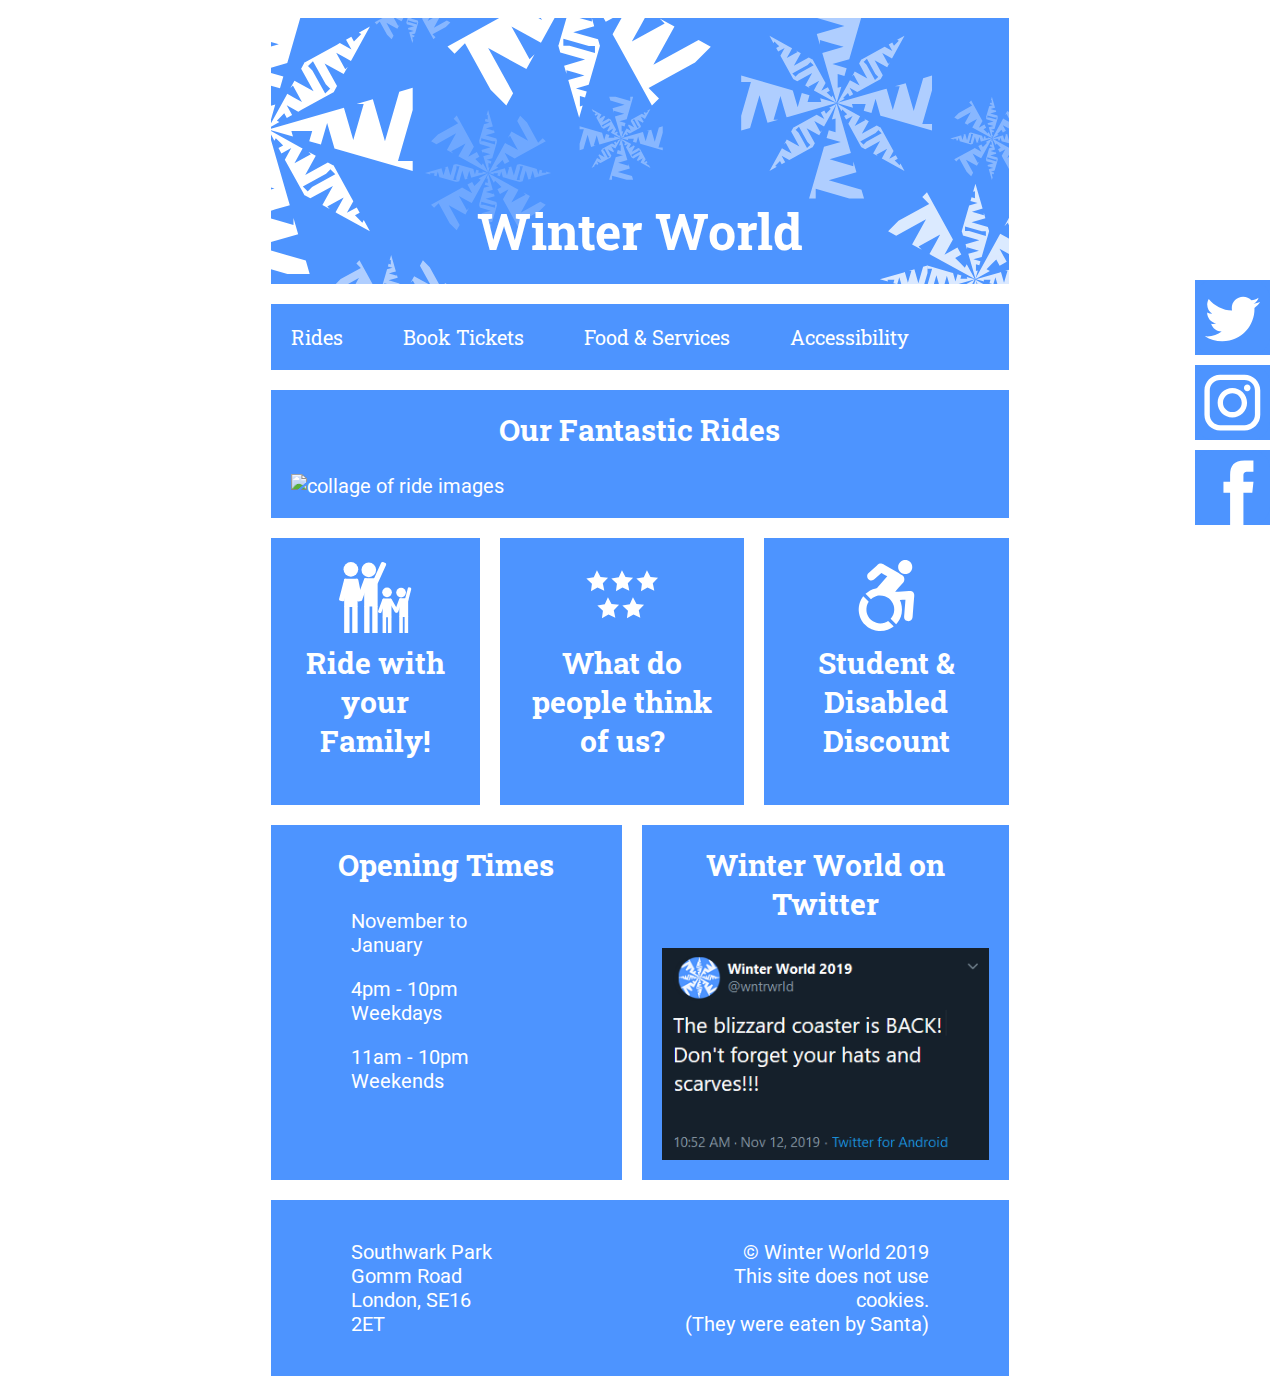
==== index.html @ 655707f0 "upload site files" ====
<!DOCTYPE html>
<html>
 <head>
   <meta charset="UTF-8">
   <meta name="viewport" content="width=device-width,initial-scale=1">
   <link href="https://fonts.googleapis.com/css?family=Roboto+Slab|Roboto:400,400i,700,700i&display=swap" rel="stylesheet">
   <link rel="stylesheet" type="text/css" href="/css/main.css">
   <link rel="stylesheet" type="text/css" href="/css/book-tickets.css">
   <title>Winter World</title>
 </head>
 <body>
   <!-- Content container contains the entire page. It is used to size the
    rows within it consistently-->
    <div id="content-container">
      <!-- Rows are used to keep sections on one line when on a wide device -->
      <div class="row">
        <!-- Headers, sections and footers within rows are manipulated by css
        in similar ways-->
        <header>
          <!-- header animates itself on mouse-over -->
          <a href=/index.html><h1 id="homepage-header"> Winter World </h1></a>
       </header>
      </div>

      <!-- the nav does not need rows because it flows freely onto multiple
      lines as needed-->
      <nav id="main-nav">
       <ul>
         <li><a href="/rides.html">Rides</a></li>
         <li><a href="/book-tickets.html">Book Tickets</a></li>
         <li><a href="/food-and-services.html">Food & Services</a></li>
         <li><a href="/accessibility.html">Accessibility</a></li>
       </ul>
      </nav>


    <div class="row">
      <section id="big-ride-image">
        <h2> Our Fantastic Rides </h2>
        <img src="https://via.placeholder.com/800x300" alt="collage of ride images">
      </section>
    </div>

    <div class="row">
      <section id="family">
        <a href="/book-tickets.html">
          <img class="section-icon" src="/imgs/family-icon.svg" alt="family icon">
          <h2> Ride with your Family! </h2>
        </a>
      </section>
      <section id="ratings">
        <a href="https://trustpilot.com">
          <img class="section-icon" src="/imgs/stars-icon.svg" alt="5 stars icon">
          <h2> What do people think of us? </h2>
        </a>
      </section>
      <section id="discount">
        <a href="/book-tickets.html">
          <img class="section-icon" src="/imgs/wheelchair-icon.svg" alt="wheelchair user icon">
          <h2> Student & Disabled Discount</h2>
        </a>
      </section>
    </div>

    <div class="row">
      <section id="opening-times">
        <h2> Opening Times </h2>
        <p>
          <time datetime="2019-11-01 16:00">November</time> to
          <time datetime="2019-12-31 21:00">January</time>
        </p>
        <p>
          <time>4pm</time> - <time>10pm</time> Weekdays
        </p>
        <p>
          <time>11am</time> - <time>10pm</time> Weekends
        </p>
      </section>

      <section id="twitter-feed">
        <h2>
          Winter World on Twitter
        </h2>
        <!-- Embedded twitter feed will go here. Currently a placeholder image. -->
        <img id="twitter-feed-placeholder" alt="placeholder image of tweet - twitter feed coming soon!" src="/imgs/tweet.png">
      </section>

    </div>

    <!-- Social media icon sidebar -->
    <!-- These do not go in a row because they float outisde the main flow of
    the page. They are positioned absolutely.-->
    <nav id="social-buttons">
      <a href ="https://twitter.com">
        <img src="/imgs/twitter-icon.svg" alt="twitter icon">
      </a>
      <a href ="https://instagram.com">
        <img src="/imgs/instagram-icon.svg" alt="instagram icon">
      </a>
      <a href ="https://en-gb.facebook.com">
        <img src="/imgs/facebook-icon.svg" alt="facebook icon">
      </a>
    </nav>

    <div class="row">
      <footer id="footer-part-one">
        <p>
          Southwark Park <br/>
          Gomm Road <br/>
          London, SE16 2ET
        </p>
      </footer>
      <footer id="footer-part-two">
        <p>
          &copy; Winter World 2019 <br/>
          This site does not use cookies. <br/>
          (They were eaten by Santa)
        </p>
      </footer>
    </div>

  </div>
 </body>
</html>
---- css/main.css ----
/* This is the main css file for the project
It contains everything used on the homepage, and everything used on more
than one page. Some styles for forms are also kept here because they
are identical to p styles. This keeps repetition of code down.*/

/* basic elements */
body {
  font-family: "Roboto", sans-serif;
  color: #FFFFFF;
  font-size: 20px;
}

a {
  text-decoration: none;
  font-weight: bold;
  color: #FFFFFF;
}

nav a {
  font-weight: normal;
}

a img:hover, a h2:hover {
  opacity: 0.6;
}

h1, h2, h3, h4, h5 {
    font-family: "Roboto Slab", serif;
    text-align: center;
    margin-top: 0;
}

img {
  max-width: 100%;
  height: auto;
  display: block;
  margin: auto;
}

/* create a button in CSS so a and input elements
can look like buttons: this simplifies code */
.button, input[type=submit] {
  display: inline-block;
  padding: 1em;
  /* buttons are fuschia to draw attention to them and direct user
  towards the ticket buying area */
  background-color: #A239CA;
  color: #FFFFFF;
  font-family: "Roboto Slab", serif;
  font-weight: bold;
  border-style: none;
}
.button:hover, input[type=submit]:hover {
  background-color: #8032A5;
}

/* style form elements and other similar things in
the same way p elements are styled for visual consistency */
p, form, dl, table {
  display: block;
  margin-top: 1em;
  margin-bottom: 1em;
  margin-left: 3em;
  margin-right: 3em;
}

/* contains everything on page */
#content-container {
  max-width: 60%;
  margin: auto;
}

/* keeps flex elements in rows
also imposes minimum width to avoid things
getting ridiculous*/
.row {
  display: flex;
  justify-content: space-between;
  min-width: 300px;
}
/* make rows fill available space */
.row section, .row header, .row footer {
  flex-grow: 1;
}


/* site header image positioning
and text resize */
header h1 {
  background-image: url(/imgs/snowflake-header.svg);
  background-repeat: no-repeat;
  background-position: 50% 10%;
  background-size: cover;
  padding-top: 180px;
  padding-bottom: 20px;
  margin: 0;
  color: #FFFFFF;
  font-size: 50px;
}

/* animate header on mouse over
and change the colour to indicate
that it is a link to the user */
header h1:hover {
  background-image: url(/imgs/snowflake-header-hover.svg);
}

header {
  background-color: #4D94FF;
  padding: 0;
  margin: 0.5em;
}

/* animate the header but only on the homepage */
@keyframes landing {
  0% {height: 300px}
  90% {height: 55px}
  100% {height: 65px}
}
#homepage-header {
  animation-name: landing;
  animation-duration: 3s;
  animation-iteration-count: 1;
  position: relative;
}

/* nav bar */
#main-nav {
  margin: 0.5em;
  min-width: 283px;
}
/* strip list of styles */
#main-nav ul {
  margin: 0;
  padding: 0;
  overflow: hidden;
  list-style-type: none;
  background-color: #4D94FF;
  display: flex;
  flex-wrap:wrap;
}
/* give last item on nav bar
a larger margin to make it
move down a line when it would
be covered by the social media
buttons */
#main-nav li:last-of-type {
  margin-right: 2em;
}
#main-nav li {
  float: left;
  font-family: "Roboto Slab", serif;
  margin-right: 1em;
}
#main-nav a {
  padding: 1em;
  color: #FFFFFF;
  display: block;
}
#main-nav a:hover {
  background-color: #3D7DD8;
}

/* make secti=ons pretty and blue */
section, footer {
  background-color: #4D94FF;
  padding: 1em;
  margin: 0.5em;
}

/* style section icons */
img.section-icon {
  margin-bottom: 0.5em;
  height: 75px;
  width: 75px;
}


#twitter-feed-placeholder {
  margin: auto;
  padding: 0;
  height: auto;
  width: 100%;
}

/* style social media buttons and make them float on the side, centered
vertically */
#social-buttons {
  position: fixed;
  top: 30vh;
  right: 0;
  padding: 0;
  background-color: transparent;
}

#social-buttons a {
  display: block;
  margin: 0.5em;
}

#social-buttons img {
  height: 75px;
  width: 75px;
}

/* format footer as one block (horizontal)*/
#footer-part-one {
  margin-right: 0;
}

#footer-part-two {
  margin-left: 0;
  text-align: right;
}

/* define gallery for food and rides sections */
.gallery img {
  display: inline-block;
  height: 100px;
  width: 100px;
  min-width: 100px;
}

/* wrapper for centering elements which are hard to center */
div .center-contents {
  text-align: center;
}


/* on medium devices, remove whitespace on
sides of site and take away some margins */
@media only screen and (max-width: 1070px){
  p, form, dl, table {
    margin-left: 1em;
    margin-right: 1em;
  }
  #content-container {
    max-width: 100%;
  }
  #social-buttons img {
    /* maniuplate alpha value to make sm buttons semitransparent when displayed
    over the top of the page */
    opacity: 0.6;
  }
  #social-buttons img:hover {
    /* make buttons opaque on hover */
    opacity: 1;
  }
}

/* on mobile devices, put every section on its
own row */
@media only screen and (max-width: 520px){
  .row {
    flex-wrap: wrap;
  }
  p, form, dl, table {
    margin-left: 0.5em;
    margin-right: 0.5em;
  }

  header h1 {
    font-size: 40px;
  }
  body {
    font-size: 16px;
    }

    /* format footer as one block (vertical) */
    #footer-part-one {
      margin-right: 0.5em;
      margin-bottom: 0;
    }
    #footer-part-two {
      margin-left: 0.5em;
      margin-top: 0;
      text-align: right;
    }
  }
}
---- css/book-tickets.css ----
/* style the ticked purchase form */
form-field {
  display: block;
  margin-top: 1em;
  margin-bottom: 0.5em;
}
form-field label {
  display: block;
  margin-bottom: 0.5em;
}
form-field input {
  color: #4D94FF;
  font-family: "Roboto", sans-serif;
  padding: 0.5em;
  border-style: none;
  width: 100%;
  box-sizing: border-box;
}
form-field input.button {
  width: auto;
  color: #FFFFFF;
}
form-field input[type=number] {
  width: 50%;
}

/* style description list for calendar */
dd {
  margin-bottom: 0.5em;
}
dt {
  font-style: italic;
  margin-bottom: 0.2em;
}

/* make tables pretty */
table {
  border-collapse: collapse;
  margin-top: 1em;
}
tbody {
  margin-left: auto;
  margin-right: auto;
  display: block;
}
th {
  background-color: #3D7DD8;
}
td {
  text-align: right;
}
th, td {
  padding: 0.3em;
}
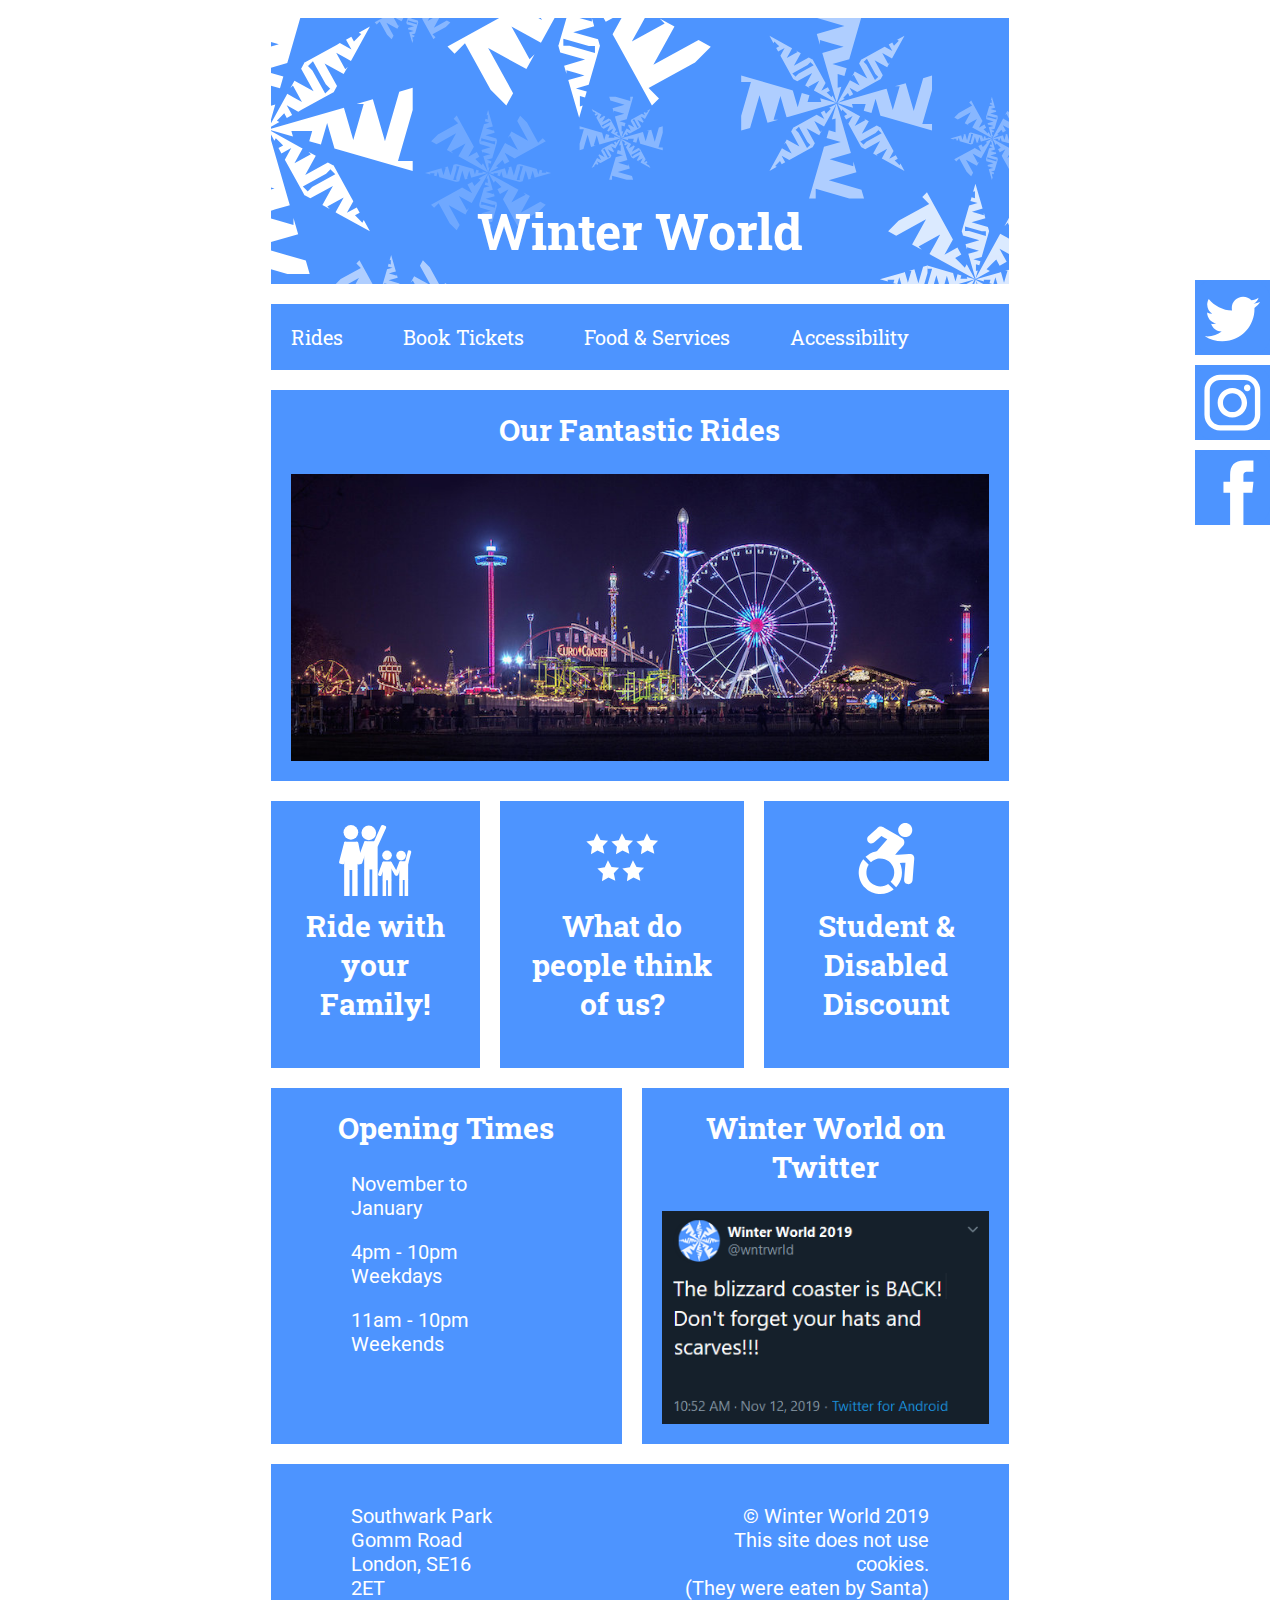
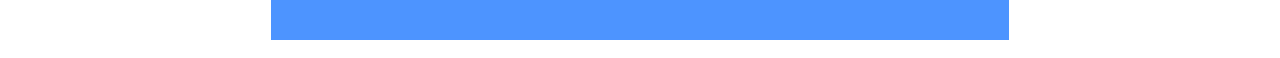
==== commit c3cbf21b: "added homepage image" ====
--- a/index.html
+++ b/index.html
@@ -4,8 +4,8 @@
    <meta charset="UTF-8">
    <meta name="viewport" content="width=device-width,initial-scale=1">
    <link href="https://fonts.googleapis.com/css?family=Roboto+Slab|Roboto:400,400i,700,700i&display=swap" rel="stylesheet">
-   <link rel="stylesheet" type="text/css" href="/css/main.css">
-   <link rel="stylesheet" type="text/css" href="/css/book-tickets.css">
+   <link rel="stylesheet" type="text/css" href="./css/main.css">
+   <link rel="stylesheet" type="text/css" href="./css/book-tickets.css">
    <title>Winter World</title>
  </head>
  <body>
@@ -18,7 +18,7 @@
         in similar ways-->
         <header>
           <!-- header animates itself on mouse-over -->
-          <a href=/index.html><h1 id="homepage-header"> Winter World </h1></a>
+          <a href=./index.html><h1 id="homepage-header"> Winter World </h1></a>
        </header>
       </div>
 
@@ -26,10 +26,10 @@
       lines as needed-->
       <nav id="main-nav">
        <ul>
-         <li><a href="/rides.html">Rides</a></li>
-         <li><a href="/book-tickets.html">Book Tickets</a></li>
-         <li><a href="/food-and-services.html">Food & Services</a></li>
-         <li><a href="/accessibility.html">Accessibility</a></li>
+         <li><a href="./rides.html">Rides</a></li>
+         <li><a href="./book-tickets.html">Book Tickets</a></li>
+         <li><a href="./food-and-services.html">Food & Services</a></li>
+         <li><a href="./accessibility.html">Accessibility</a></li>
        </ul>
       </nav>
 
@@ -37,26 +37,26 @@
     <div class="row">
       <section id="big-ride-image">
         <h2> Our Fantastic Rides </h2>
-        <img src="https://via.placeholder.com/800x300" alt="collage of ride images">
+        <img src="./imgs/wide_view.jpeg" alt="the park">
       </section>
     </div>
 
     <div class="row">
       <section id="family">
-        <a href="/book-tickets.html">
-          <img class="section-icon" src="/imgs/family-icon.svg" alt="family icon">
+        <a href="./book-tickets.html">
+          <img class="section-icon" src="./imgs/family-icon.svg" alt="family icon">
           <h2> Ride with your Family! </h2>
         </a>
       </section>
       <section id="ratings">
         <a href="https://trustpilot.com">
-          <img class="section-icon" src="/imgs/stars-icon.svg" alt="5 stars icon">
+          <img class="section-icon" src="./imgs/stars-icon.svg" alt="5 stars icon">
           <h2> What do people think of us? </h2>
         </a>
       </section>
       <section id="discount">
         <a href="/book-tickets.html">
-          <img class="section-icon" src="/imgs/wheelchair-icon.svg" alt="wheelchair user icon">
+          <img class="section-icon" src="./imgs/wheelchair-icon.svg" alt="wheelchair user icon">
           <h2> Student & Disabled Discount</h2>
         </a>
       </section>
@@ -82,7 +82,7 @@
           Winter World on Twitter
         </h2>
         <!-- Embedded twitter feed will go here. Currently a placeholder image. -->
-        <img id="twitter-feed-placeholder" alt="placeholder image of tweet - twitter feed coming soon!" src="/imgs/tweet.png">
+        <img id="twitter-feed-placeholder" alt="placeholder image of tweet - twitter feed coming soon!" src="./imgs/tweet.png">
       </section>
 
     </div>
@@ -92,13 +92,13 @@
     the page. They are positioned absolutely.-->
     <nav id="social-buttons">
       <a href ="https://twitter.com">
-        <img src="/imgs/twitter-icon.svg" alt="twitter icon">
+        <img src="./imgs/twitter-icon.svg" alt="twitter icon">
       </a>
       <a href ="https://instagram.com">
-        <img src="/imgs/instagram-icon.svg" alt="instagram icon">
+        <img src="./imgs/instagram-icon.svg" alt="instagram icon">
       </a>
       <a href ="https://en-gb.facebook.com">
-        <img src="/imgs/facebook-icon.svg" alt="facebook icon">
+        <img src="./imgs/facebook-icon.svg" alt="facebook icon">
       </a>
     </nav>
 
--- a/css/main.css
+++ b/css/main.css
@@ -87,7 +87,7 @@
 /* site header image positioning
 and text resize */
 header h1 {
-  background-image: url(/imgs/snowflake-header.svg);
+  background-image: url(../imgs/snowflake-header.svg);
   background-repeat: no-repeat;
   background-position: 50% 10%;
   background-size: cover;
@@ -102,7 +102,7 @@
 and change the colour to indicate
 that it is a link to the user */
 header h1:hover {
-  background-image: url(/imgs/snowflake-header-hover.svg);
+  background-image: url(../imgs/snowflake-header-hover.svg);
 }
 
 header {
@@ -216,8 +216,8 @@
 /* define gallery for food and rides sections */
 .gallery img {
   display: inline-block;
-  height: 100px;
-  width: 100px;
+  height: 150px;
+  width: 150px;
   min-width: 100px;
 }
 
